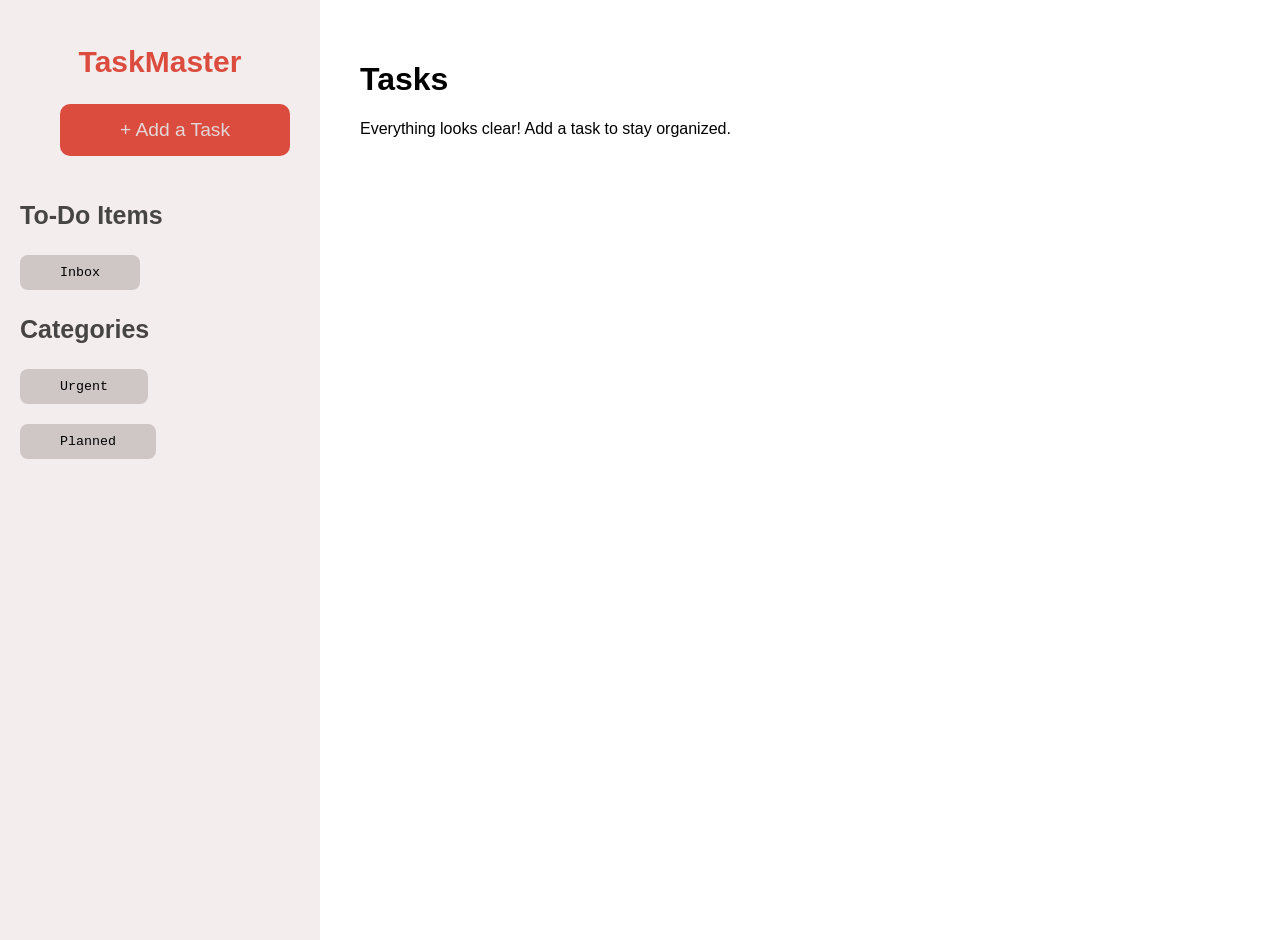
==== index.html @ 7cb7af01 "renamed" ====
<!DOCTYPE html>
<html lang="en">
<head>
  <meta charset="UTF-8">
  <meta name="viewport" content="width=device-width, initial-scale=1.0">
  <title>Document</title>
  <link rel="stylesheet" href="styles.css">
</head>
<body>
  <div class="app">

    <aside class="sidebar">
      <h2>TaskMaster</h2>
      <button class="create-btn">+ Add a Task</button>

      <nav>
        <h3>To-Do Items</h3>
        <button href="#" class="sidebar-menu" onclick="renderTasks('Inbox')">Inbox</button>

        <h3>Categories</h3>
          <button href="#" class="sidebar-menu" onclick="renderTasks('Urgent')">Urgent</button>
          <button href="#" class="sidebar-menu" onclick="renderTasks('Planned')">Planned</button>
        </nav>
    </aside>
    <main class="task-area">
    <h1>Tasks </h1>
    <div id="task-list">
        <p class="empty-taskbar">Everything looks clear! Add a task to stay organized.</p> 
    </div>
</main>
</div>

</div>
  <div id="task-modal" class="modal hidden">
    <div class="modal-content">
      <h3>New Task</h3>
      <input type="text" id="modal-task-name" placeholder="What is the task?">
      
      <select id="modal-task-category" >
        <option value="Inbox">Inbox</option>
        <option value="Urgent">Urgent</option>
        <option value="Planned">Planned</option>
      </select>

      <div class="modal-buttons">
        <button id="cancel-btn">Cancel</button>
        <button id="save-btn">Save</button>
      </div>
    </div>
  </div>


  <script src="script.js"></script>
</body>
</html>
---- styles.css ----
body{
  margin: 0;
  font-family: Arial, sans-serif;

}
.app{
min-height: 100vh;
display: flex;
width: 100%;
}
.sidebar{
    width: 280px;    
    background: rgb(243, 237, 237); 
    flex-shrink: 0;
    height: 100vh;
    padding: 20px;

}
.create-btn{
  background-color: rgb(219, 76, 63);
  border-radius: 10px;
  border: none;
  padding: 15px 60px;
  color: rgb(226, 214, 214);
  margin-bottom: 20px;
  margin-left: 40px;
  cursor: pointer;
  font-size: larger;
  font-family: 'Gill Sans', 'Gill Sans MT', Calibri, 'Trebuchet MS', sans-serif;

}
.sidebar-menu{
  display: block;
  margin-bottom: 20px;
  
  padding: 10px 40px; 
  border-radius: 8px;
  border: none;
  background-color: rgb(207, 198, 198);
  cursor: pointer;
  font-family: 'Courier New', Courier, monospace;
}
h2{
  color: rgb(219, 76, 63);
  font-size: 30px;
   text-align: center;
  font-family: Verdana, Geneva, Tahoma, sans-serif;
}
h3{
  font-size: 25px;
  color: rgb(70, 68, 68);
  font-family: 'Gill Sans', 'Gill Sans MT', Calibri, 'Trebuchet MS', sans-serif;
}
.task-area{
  flex-grow: 1; 
  padding: 40px;
}
/* 1. The Dark Background Overlay */
.modal {
  position: fixed;       /* Stay in place even if scrolling */
  top: 0;
  left: 0;
  width: 100%;
  height: 100%;
  background-color: rgba(0, 0, 0, 0.5); /* Semi-transparent black */
  display: flex;         /* Use Flexbox to center the white box */
  justify-content: center;
  align-items: center;

}

/* 2. The White Box (The actual popup) */
.modal-content {
  background-color: white;
  padding: 30px;
  border-radius: 10px;
  width: 300px;
  text-align: center;
  box-shadow: 0 4px 10px rgba(0,0,0,0.2);
}

/* 3. Making the Inputs look nice */
.modal-content input, .modal-content select {
  width: 90%;
  padding: 10px;
  margin: 10px 0;
  border: 1px solid #ddd;
  border-radius: 10px;
}

/* 4. The Buttons */
.modal-buttons {
  display: flex;
  justify-content: space-between; /* Push buttons apart */
  margin-top: 15px;
}

#save-btn {
  background-color: rgb(219, 76, 63);
  color: white;
  border: none;
  padding: 10px 20px;
  border-radius: 5px;
  cursor: pointer;
}

#cancel-btn {
  background-color: #ccc;
  border: none;
  padding: 10px 20px;
  border-radius: 5px;
  cursor: pointer;
}

/* 5. The Magic Class to Hide it */
.hidden {
  display: none;
}
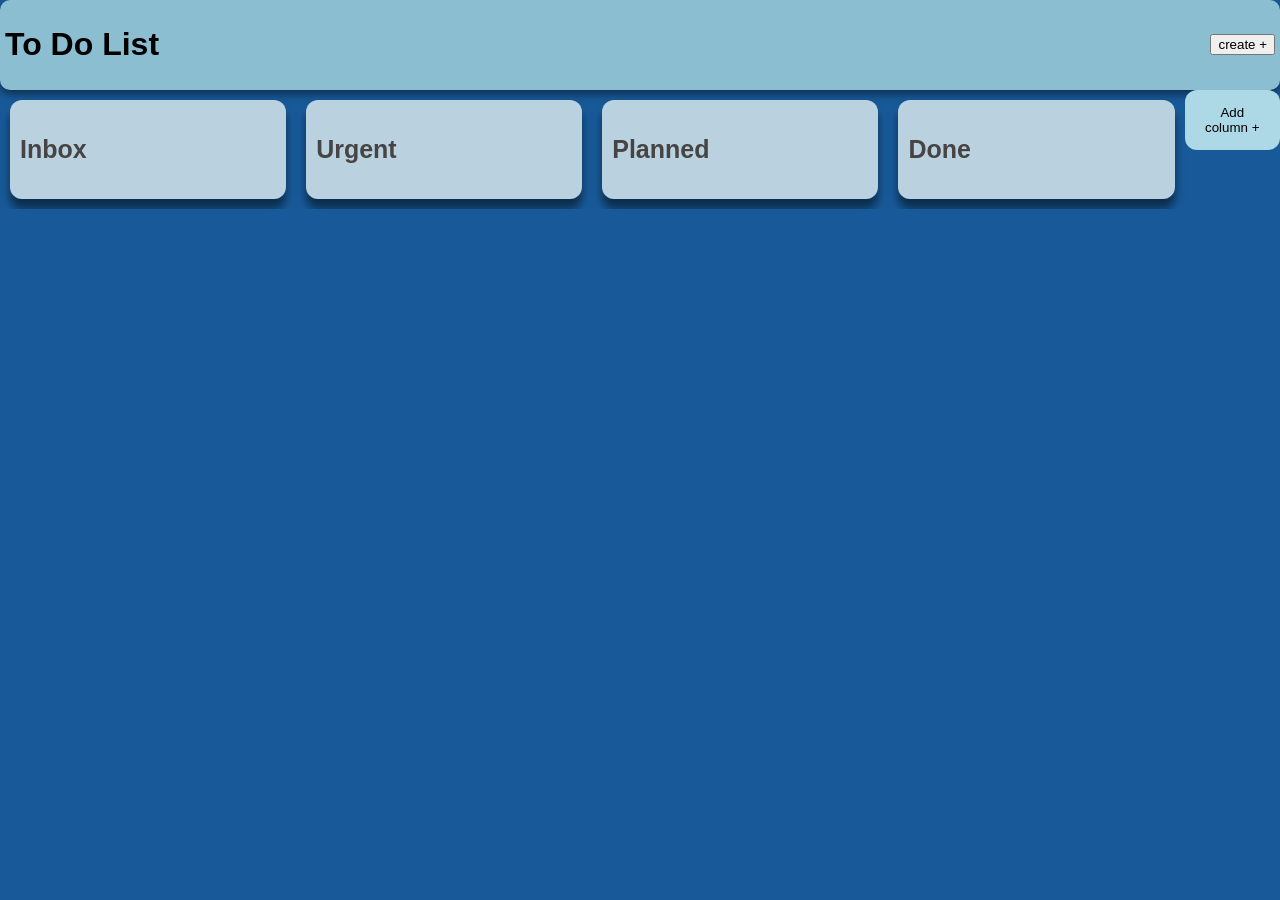
==== commit d3c4f761: "update on to do list" ====
--- a/index.html
+++ b/index.html
@@ -8,26 +8,27 @@
 </head>
 <body>
   <div class="app">
-
-    <aside class="sidebar">
-      <h2>TaskMaster</h2>
-      <button class="create-btn">+ Add a Task</button>
-
-      <nav>
-        <h3>To-Do Items</h3>
-        <button href="#" class="sidebar-menu" onclick="renderTasks('Inbox')">Inbox</button>
-
-        <h3>Categories</h3>
-          <button href="#" class="sidebar-menu" onclick="renderTasks('Urgent')">Urgent</button>
-          <button href="#" class="sidebar-menu" onclick="renderTasks('Planned')">Planned</button>
-        </nav>
-    </aside>
-    <main class="task-area">
-    <h1>Tasks </h1>
-    <div id="task-list">
-        <p class="empty-taskbar">Everything looks clear! Add a task to stay organized.</p> 
-    </div>
-</main>
+    <header>
+      <h1>To Do List </h1>
+      <button id="create-btn">create +</button>
+    </header>
+    <div class="board">
+      <div class="column" id="inbox"><h3>Inbox</h3>
+        <div id="inbox-card"></div>
+      </div>
+      <div class="column" id="urgent"><h3>Urgent</h3>
+        <div id="urgent-card"></div>
+      </div>
+      <div class="column" id="planned"><h3>Planned</h3>
+        <div id="planned-card"></div>
+      </div>
+      <div class="column" id="done"><h3>Done</h3>
+        <div id="done-card"></div>
+      </div>
+      <div>
+        <button id="new-column"> Add column +</button>
+      </div>
+      </div>
 </div>
 
 </div>
@@ -36,11 +37,12 @@
       <h3>New Task</h3>
       <input type="text" id="modal-task-name" placeholder="What is the task?">
       
-      <select id="modal-task-category" >
+    <select id="modal-task-category" title="Task Category" >
         <option value="Inbox">Inbox</option>
         <option value="Urgent">Urgent</option>
         <option value="Planned">Planned</option>
       </select>
+      <input placeholder="Date and time" id="date" type="datetime-local">
 
       <div class="modal-buttons">
         <button id="cancel-btn">Cancel</button>
--- a/styles.css
+++ b/styles.css
@@ -1,44 +1,37 @@
 body{
   margin: 0;
   font-family: Arial, sans-serif;
+  background-color: rgb(24, 90, 153);
 
+}
+header{
+  border-radius: 10px;
+  background-color: rgb(140, 190, 210);
+  box-shadow: 0 4px 10px rgba(0,0,0,0.5);
+  display: flex;
+  justify-content: space-between;
+  align-items: center;
+  padding: 5px;
 }
 .app{
 min-height: 100vh;
-display: flex;
 width: 100%;
 }
-.sidebar{
-    width: 280px;    
-    background: rgb(243, 237, 237); 
-    flex-shrink: 0;
-    height: 100vh;
-    padding: 20px;
+.column{
+  background-color: rgb(186, 210, 224);
+  width: 300px;
+  padding: 10px;
+  margin: 10px;
+  border-radius: 12px;
+  box-shadow: 0 10px 10px rgba(0,0,0,0.5);
 
 }
-.create-btn{
-  background-color: rgb(219, 76, 63);
-  border-radius: 10px;
-  border: none;
-  padding: 15px 60px;
-  color: rgb(226, 214, 214);
-  margin-bottom: 20px;
-  margin-left: 40px;
-  cursor: pointer;
-  font-size: larger;
-  font-family: 'Gill Sans', 'Gill Sans MT', Calibri, 'Trebuchet MS', sans-serif;
-
-}
-.sidebar-menu{
-  display: block;
-  margin-bottom: 20px;
-  
-  padding: 10px 40px; 
-  border-radius: 8px;
-  border: none;
-  background-color: rgb(207, 198, 198);
-  cursor: pointer;
-  font-family: 'Courier New', Courier, monospace;
+.board{
+  display: flex;
+  justify-content: space-between; 
+  align-items: flex-start;
+  overflow-x: auto;
+  flex-wrap:nowrap;
 }
 h2{
   color: rgb(219, 76, 63);
@@ -51,11 +44,8 @@
   color: rgb(70, 68, 68);
   font-family: 'Gill Sans', 'Gill Sans MT', Calibri, 'Trebuchet MS', sans-serif;
 }
-.task-area{
-  flex-grow: 1; 
-  padding: 40px;
-}
-/* 1. The Dark Background Overlay */
+
+
 .modal {
   position: fixed;       /* Stay in place even if scrolling */
   top: 0;
@@ -96,7 +86,7 @@
 }
 
 #save-btn {
-  background-color: rgb(219, 76, 63);
+  background-color: rgb(63, 162, 219);
   color: white;
   border: none;
   padding: 10px 20px;
@@ -115,4 +105,63 @@
 /* 5. The Magic Class to Hide it */
 .hidden {
   display: none;
+}
+.delete-btn,.edit-btn{
+  color: rgb(255, 244, 244);
+  border: none;
+  border-radius: 6px;
+  padding: 10px 10px;
+  font-size: 12px;
+  background-color: rgb(63, 162, 219)
+}
+.task-card{
+  display: flex;
+  justify-content: space-between;
+  flex-direction: column;
+  width: 100%;
+  background-color: rgb(250, 250, 250);
+  border: 1px;
+  padding: 15px;
+  box-shadow: 2px 3px 10px 4px rgba(0, 0, 0, 0.5);
+  border-radius: 10px;
+  margin-bottom: 5%;
+  box-sizing: border-box;
+}
+
+
+.card-buttons{
+  display: flex;
+  gap: 8px;
+  visibility: hidden;
+}
+.task-card:hover .card-buttons{
+  visibility: visible;
+}
+.check-box{
+  display: flex;
+  align-items: center;
+}
+.category-badge{
+  padding: 10px;
+  border-radius: 10px;
+  font-size: small;
+  background-color: gray;
+  display: inline-block;
+  width: fit-content;
+}
+.Urgent{
+  background-color: red;
+}
+.Inbox{
+  background-color: gray;
+}
+.Planned{
+  background-color: rgb(24, 164, 230);
+}
+#new-column{
+  background: transparent;
+  background-color: lightblue;
+  padding: 15px;
+  border: none;
+  border-radius: 12px;
 }
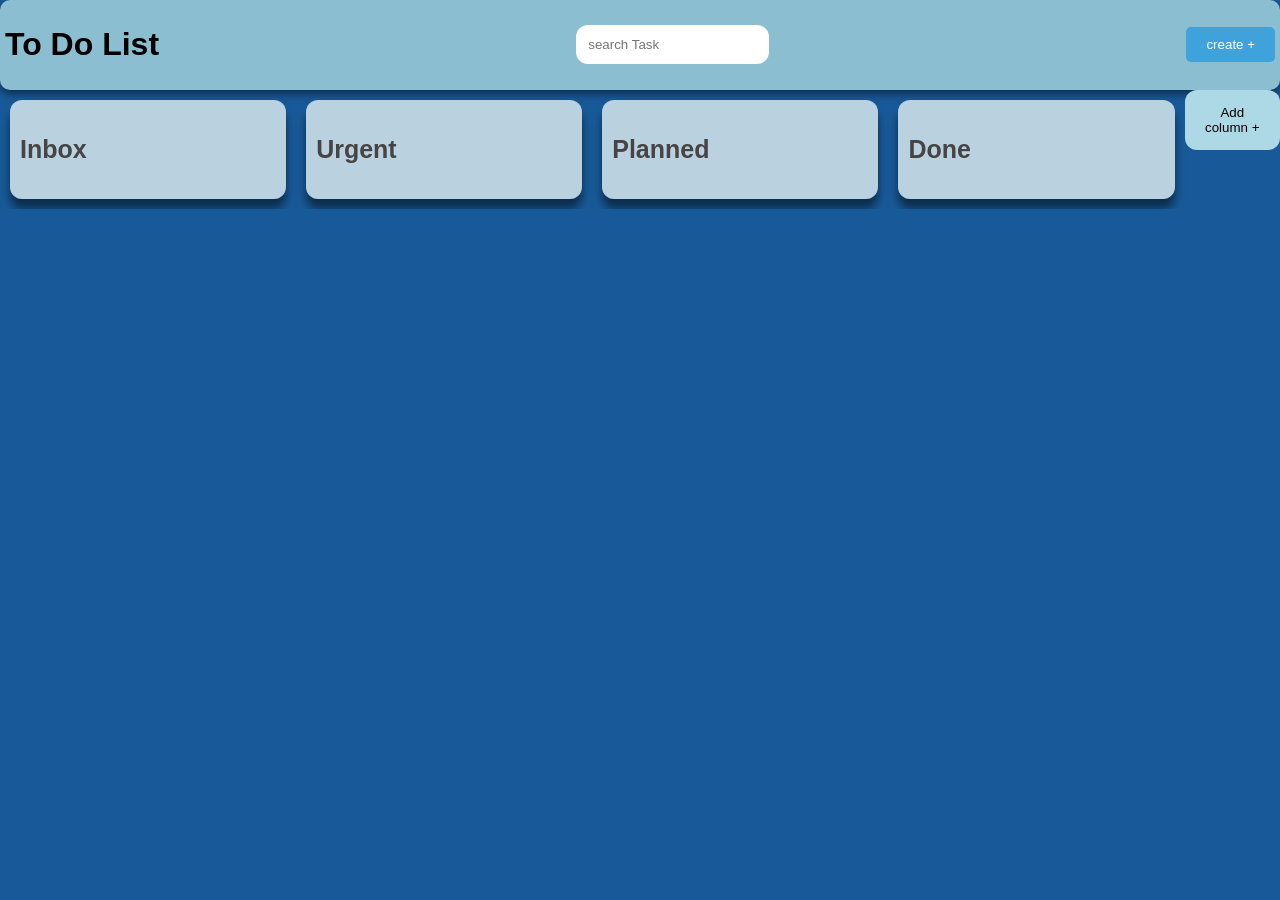
==== commit 457d7a93: "updates on the app" ====
--- a/index.html
+++ b/index.html
@@ -10,6 +10,7 @@
   <div class="app">
     <header>
       <h1>To Do List </h1>
+      <input placeholder="search Task" id="search-bar">
       <button id="create-btn">create +</button>
     </header>
     <div class="board">
--- a/styles.css
+++ b/styles.css
@@ -84,8 +84,12 @@
   justify-content: space-between; /* Push buttons apart */
   margin-top: 15px;
 }
-
-#save-btn {
+#search-bar{
+  padding: 12px;
+  border-radius: 12px;
+  border: none;
+}
+#save-btn,#create-btn {
   background-color: rgb(63, 162, 219);
   color: white;
   border: none;
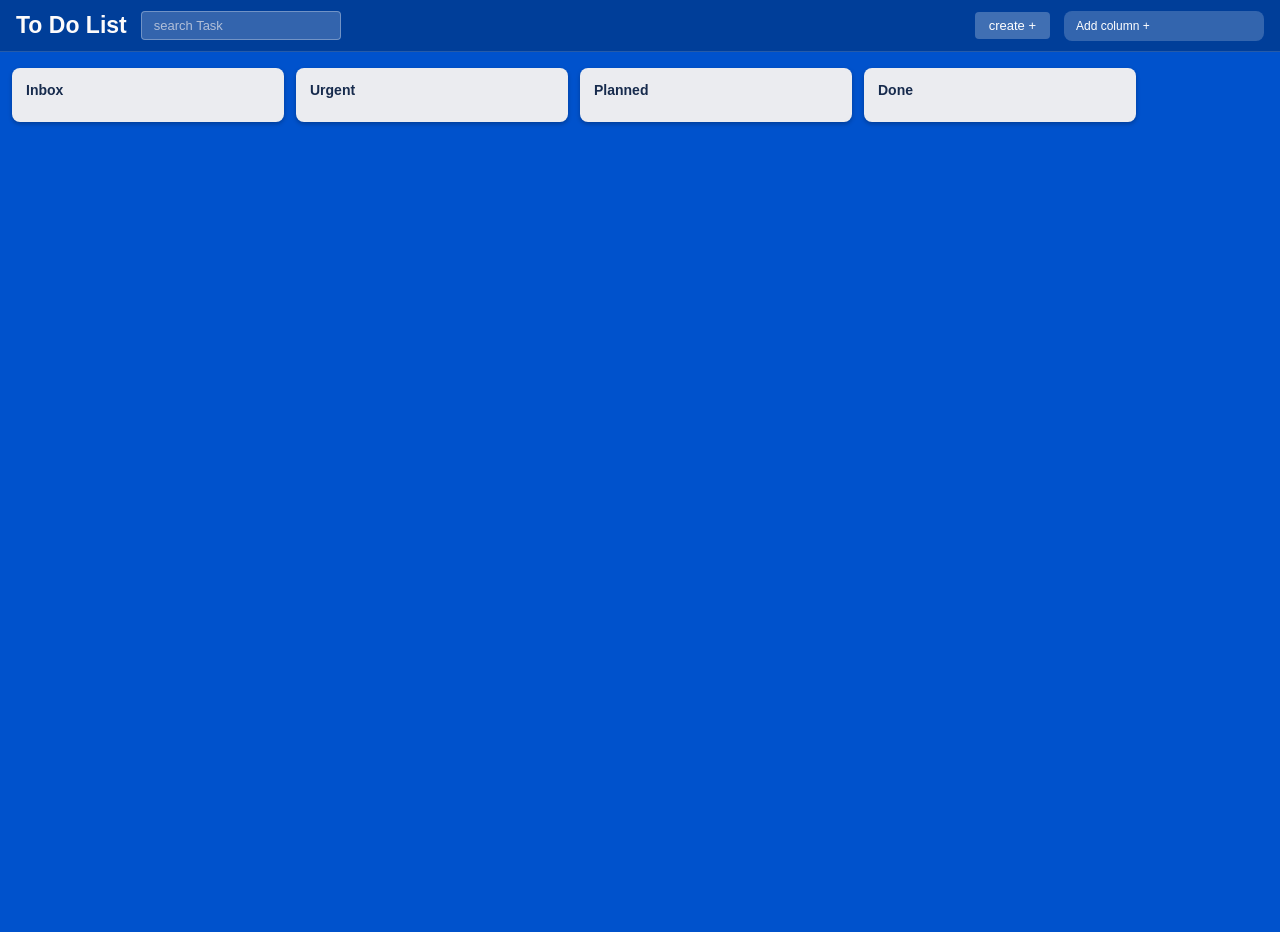
==== commit ec5c0684: "updated version 2" ====
--- a/index.html
+++ b/index.html
@@ -9,9 +9,10 @@
 <body>
   <div class="app">
     <header>
-      <h1>To Do List </h1>
+      <h1>To Do List </h1> 
       <input placeholder="search Task" id="search-bar">
       <button id="create-btn">create +</button>
+       <button id="new-column"> Add column +</button>
     </header>
     <div class="board">
       <div class="column" id="inbox"><h3>Inbox</h3>
@@ -27,7 +28,6 @@
         <div id="done-card"></div>
       </div>
       <div>
-        <button id="new-column"> Add column +</button>
       </div>
       </div>
 </div>
--- a/styles.css
+++ b/styles.css
@@ -1,171 +1,311 @@
-body{
+
+*{
+  box-sizing: border-box;
   margin: 0;
-  font-family: Arial, sans-serif;
-  background-color: rgb(24, 90, 153);
-
-}
-header{
-  border-radius: 10px;
-  background-color: rgb(140, 190, 210);
-  box-shadow: 0 4px 10px rgba(0,0,0,0.5);
-  display: flex;
-  justify-content: space-between;
+  padding: 0;
+}
+
+body {
+  font-family: 'Inter', sans-serif;
+  background-color: rgb(0, 82, 204);
+  min-height: 100%;
+  color: rgb(23, 43, 77);
+}
+
+.app {
+  min-height: 100%;
+  display: flex;
+  flex-direction: column;
+}
+
+
+header {
+  background-color: rgba(0, 0, 0, 0.25);
+  border-bottom: 1px solid rgba(255, 255, 255, 0.15);
+  display: flex;
   align-items: center;
-  padding: 5px;
-}
-.app{
-min-height: 100vh;
-width: 100%;
-}
-.column{
-  background-color: rgb(186, 210, 224);
-  width: 300px;
-  padding: 10px;
-  margin: 10px;
+  gap: 14px;
+  padding: 10px 16px;
+  height: 52px;
+  border-radius: 0;
+}
+
+h1 {
+  font-size: 23px;
+  font-weight: 800;
+  color: rgb(253, 251, 251);
+}
+
+#search-bar {
+  background-color: rgba(255, 255, 255, 0.2);
+  border: 1px solid rgba(255, 255, 255, 0.3);
+  color: rgb(255, 255, 255);
+  font-family: 'Inter', sans-serif;
+  font-size: 13px;
+  padding: 6px 12px;
+  border-radius: 4px;
+  outline: none;
+  width: 200px;
+  transition: background 0.15s, border-color 0.15s, width 0.2s;
+}
+
+#search-bar::placeholder { color: rgba(245, 239, 239, 0.65); }
+
+#search-bar:focus {
+  background-color: rgb(255, 255, 255);
+  border-color: rgb(255, 255, 255);
+  width: 240px;
+}
+
+#search-bar:focus::placeholder { color: rgb(151, 160, 175); }
+
+#create-btn {
+  background-color: rgba(255, 255, 255, 0.25);
+  color: rgb(255, 255, 255);
+  border: none;
+  font-family: 'Inter', sans-serif;
+  font-size: 13px;
+  font-weight: 500;
+  padding: 6px 14px;
+  border-radius: 4px;
+  cursor: pointer;
+  transition: background 0.15s;
+  margin-left: auto;
+}
+
+#create-btn:hover { background-color: rgba(255, 255, 255, 0.35); }
+
+
+.board {
+  display: flex;
+  align-items: flex-start;
+  gap: 12px;
+  padding: 16px 12px;
+  overflow-x: auto;
+  flex-wrap: nowrap;
+  min-height: calc(100vh - 20px);
+}
+.column {
+  background-color: rgb(235, 236, 240);
+  width: 272px;
+  min-width: 272px;
+  max-width: 272px;
+  border-radius: 8px;
+  padding: 8px;
+  box-shadow: 0 2px 4px rgba(0,0,0,0.25);
+  display: flex;
+  flex-direction: column;
+  gap: 8px;
+  max-height: calc(100vh - 88px);
+  /* overflow-y: auto; */
+}
+
+h2, h3 {
+  font-family: 'Inter', sans-serif;
+  font-size: 14px;
+  font-weight: 600;
+  color: rgb(23, 43, 77);
+  padding: 4px 6px 6px;
+  letter-spacing: 0px;
+  line-height: 20px;
+}
+
+.task-card {
+  background-color: rgb(255, 255, 255);
+  border-radius: 6px;
+  padding: 10px 10px 8px;
+  box-shadow: 0 1px 2px rgba(9,30,66,0.25);
+  display: flex;
+  flex-direction: column;
+  gap: 8px;
+  cursor: pointer;
+  border: 1px solid transparent;
+  transition: box-shadow 0.15s, border-color 0.15s, transform 0.1s;
+
+  margin-bottom: 0;
+  box-sizing: border-box;
+  width: 100%;
+}
+
+.task-card:hover {
+  box-shadow: 0 4px 8px rgba(9,30,66,0.3);
+  border-color: rgb(0, 82, 204);
+}
+
+/* ── CHECKBOX ROW ── */
+.check-box {
+  display: flex;
+  align-items: center;
+  gap: 8px;
+}
+
+.check-box span {
+  font-size: 14px;
+  font-weight: 500;
+  color: rgb(23, 43, 77);
+  line-height: 20px;
+}
+
+.category-badge {
+  padding: 2px 8px;
   border-radius: 12px;
-  box-shadow: 0 10px 10px rgba(0,0,0,0.5);
-
-}
-.board{
-  display: flex;
-  justify-content: space-between; 
-  align-items: flex-start;
-  overflow-x: auto;
-  flex-wrap:nowrap;
-}
-h2{
-  color: rgb(219, 76, 63);
-  font-size: 30px;
-   text-align: center;
-  font-family: Verdana, Geneva, Tahoma, sans-serif;
-}
-h3{
-  font-size: 25px;
-  color: rgb(70, 68, 68);
-  font-family: 'Gill Sans', 'Gill Sans MT', Calibri, 'Trebuchet MS', sans-serif;
-}
+  font-size: 11px;
+  font-weight: 600;
+  display: inline-block;
+  width: fit-content;
+  color: rgb(255, 255, 255);
+  letter-spacing: 0.3px;
+  text-transform: uppercase;
+}
+
+.Urgent  { background-color: rgb(222, 53, 11); }
+.Inbox   { background-color: rgb(107, 119, 140); }
+.Planned { background-color: rgb(0, 82, 204); }
+.Done    { background-color: rgb(0, 135, 90); }
+
+/* ── DATE TEXT ── */
+.task-card > span:not(.category-badge) {
+  font-size: 11px;
+  color: #5e6c84;
+}
+
+/* ── CARD BUTTONS ── */
+.card-buttons {
+  display: flex;
+  gap: 6px;
+  visibility: hidden;
+  margin-top: 2px;
+}
+
+.task-card:hover .card-buttons { visibility: visible; }
+
+.delete-btn, .edit-btn {
+  font-family: 'Inter', sans-serif;
+  font-size: 12px;
+  font-weight: 500;
+  border: none;
+  border-radius: 4px;
+  padding: 5px 10px;
+  cursor: pointer;
+  transition: background 0.15s;
+}
+
+.edit-btn { background-color: rgb(0, 82, 204); color: rgb(255, 255, 255); }
+.edit-btn:hover { background-color: rgb(0, 101, 255); }
+
+.delete-btn { 
+  background-color: rgb(235, 236, 240); 
+  color: rgb(222, 53, 11); 
+  border: 1px solid rgb(222, 53, 11); }
+.delete-btn:hover {
+   background-color: rgb(255, 235, 230); }
+
+/* ── ADD COLUMN BUTTON ── */
+#new-column {
+  background-color: rgba(255, 255, 255, 0.2);
+  color: rgb(255, 255, 255);
+  border: none;
+  font-family: 'Inter', sans-serif;
+  font-size: 12px;
+  font-weight: 500;
+  padding: 8px 12px;
+  border-radius: 8px;
+  cursor: pointer;
+  min-width: 200px;
+  text-align: left;
+  transition: background 0.15s;
+}
+
+#new-column:hover { background-color: rgba(255, 255, 255, 0.3); }
 
 
 .modal {
-  position: fixed;       /* Stay in place even if scrolling */
-  top: 0;
-  left: 0;
-  width: 100%;
-  height: 100%;
-  background-color: rgba(0, 0, 0, 0.5); /* Semi-transparent black */
-  display: flex;         /* Use Flexbox to center the white box */
+  position: fixed;
+  top: 0; left: 0;
+  width: 100%; height: 100%;
+  background-color: rgba(9, 30, 66, 0.6);
+  display: flex;
   justify-content: center;
   align-items: center;
-
-}
-
-/* 2. The White Box (The actual popup) */
+  /* z-index: 100; */
+}
+
+
 .modal-content {
-  background-color: white;
-  padding: 30px;
-  border-radius: 10px;
-  width: 300px;
-  text-align: center;
-  box-shadow: 0 4px 10px rgba(0,0,0,0.2);
-}
-
-/* 3. Making the Inputs look nice */
-.modal-content input, .modal-content select {
-  width: 90%;
-  padding: 10px;
-  margin: 10px 0;
-  border: 1px solid #ddd;
-  border-radius: 10px;
-}
-
-/* 4. The Buttons */
+  background-color: rgb(255, 255, 255);
+  border-radius: 8px;
+  padding: 24px;
+  width: 340px;
+  box-shadow: 0 8px 24px rgba(9, 30, 66, 0.4);
+  display: flex;
+  flex-direction: column;
+  gap: 12px;
+}
+
+.modal-content h3 {
+  font-size: 16px;
+  font-weight: 700;
+  color: rgb(23, 43, 77);
+  padding: 0;
+  margin-bottom: 4px;
+}
+
+.modal-content input,
+.modal-content select {
+  width: 100%;
+  padding: 8px 10px;
+  margin: 0;
+  font-family: 'Inter', sans-serif;
+  font-size: 16px;
+  color: rgb(23, 43, 77);
+  background-color: rgb(244, 247, 250);
+  border: 2px solid rgb(136, 166, 243);
+  border-radius: 4px;
+  transition: border-color 0.15s, background 0.15s;
+}
+
+.modal-content input:focus,
+.modal-content select:focus {
+  background-color: rgb(255, 255, 255);
+  box-shadow: 0 0 0 2px rgba(0, 82, 204, 0.15);
+}
+
+
 .modal-buttons {
   display: flex;
-  justify-content: space-between; /* Push buttons apart */
-  margin-top: 15px;
-}
-#search-bar{
-  padding: 12px;
-  border-radius: 12px;
-  border: none;
-}
-#save-btn,#create-btn {
-  background-color: rgb(63, 162, 219);
-  color: white;
-  border: none;
-  padding: 10px 20px;
-  border-radius: 5px;
-  cursor: pointer;
-}
+  justify-content: space-between;
+  gap: 8px;
+  margin-top: 4px;
+}
+
+#save-btn {
+  background-color: rgb(0, 82, 204);
+  color: rgb(255, 255, 255);
+  border: none;
+  font-family: 'Inter', sans-serif;
+  font-size: 14px;
+  font-weight: 600;
+  padding: 8px 18px;
+  border-radius: 4px;
+  cursor: pointer;
+  transition: background 0.15s;
+}
+
+#save-btn:hover { background-color: rgb(0, 101, 255); }
 
 #cancel-btn {
-  background-color: #ccc;
-  border: none;
-  padding: 10px 20px;
-  border-radius: 5px;
-  cursor: pointer;
-}
-
-/* 5. The Magic Class to Hide it */
-.hidden {
-  display: none;
-}
-.delete-btn,.edit-btn{
-  color: rgb(255, 244, 244);
-  border: none;
-  border-radius: 6px;
-  padding: 10px 10px;
-  font-size: 12px;
-  background-color: rgb(63, 162, 219)
-}
-.task-card{
-  display: flex;
-  justify-content: space-between;
-  flex-direction: column;
-  width: 100%;
-  background-color: rgb(250, 250, 250);
-  border: 1px;
-  padding: 15px;
-  box-shadow: 2px 3px 10px 4px rgba(0, 0, 0, 0.5);
-  border-radius: 10px;
-  margin-bottom: 5%;
-  box-sizing: border-box;
-}
-
-
-.card-buttons{
-  display: flex;
-  gap: 8px;
-  visibility: hidden;
-}
-.task-card:hover .card-buttons{
-  visibility: visible;
-}
-.check-box{
-  display: flex;
-  align-items: center;
-}
-.category-badge{
-  padding: 10px;
-  border-radius: 10px;
-  font-size: small;
-  background-color: gray;
-  display: inline-block;
-  width: fit-content;
-}
-.Urgent{
-  background-color: red;
-}
-.Inbox{
-  background-color: gray;
-}
-.Planned{
-  background-color: rgb(24, 164, 230);
-}
-#new-column{
-  background: transparent;
-  background-color: lightblue;
-  padding: 15px;
-  border: none;
-  border-radius: 12px;
-}+  background-color: transparent;
+  color: #172b4d;
+  border: none;
+  font-family: 'Inter', sans-serif;
+  font-size: 14px;
+  font-weight: 500;
+  padding: 8px 14px;
+  border-radius: 4px;
+  cursor: pointer;
+  transition: background 0.15s;
+}
+
+#cancel-btn:hover { background-color: rgb(235, 236, 240); }
+
+.hidden { display: none; }
